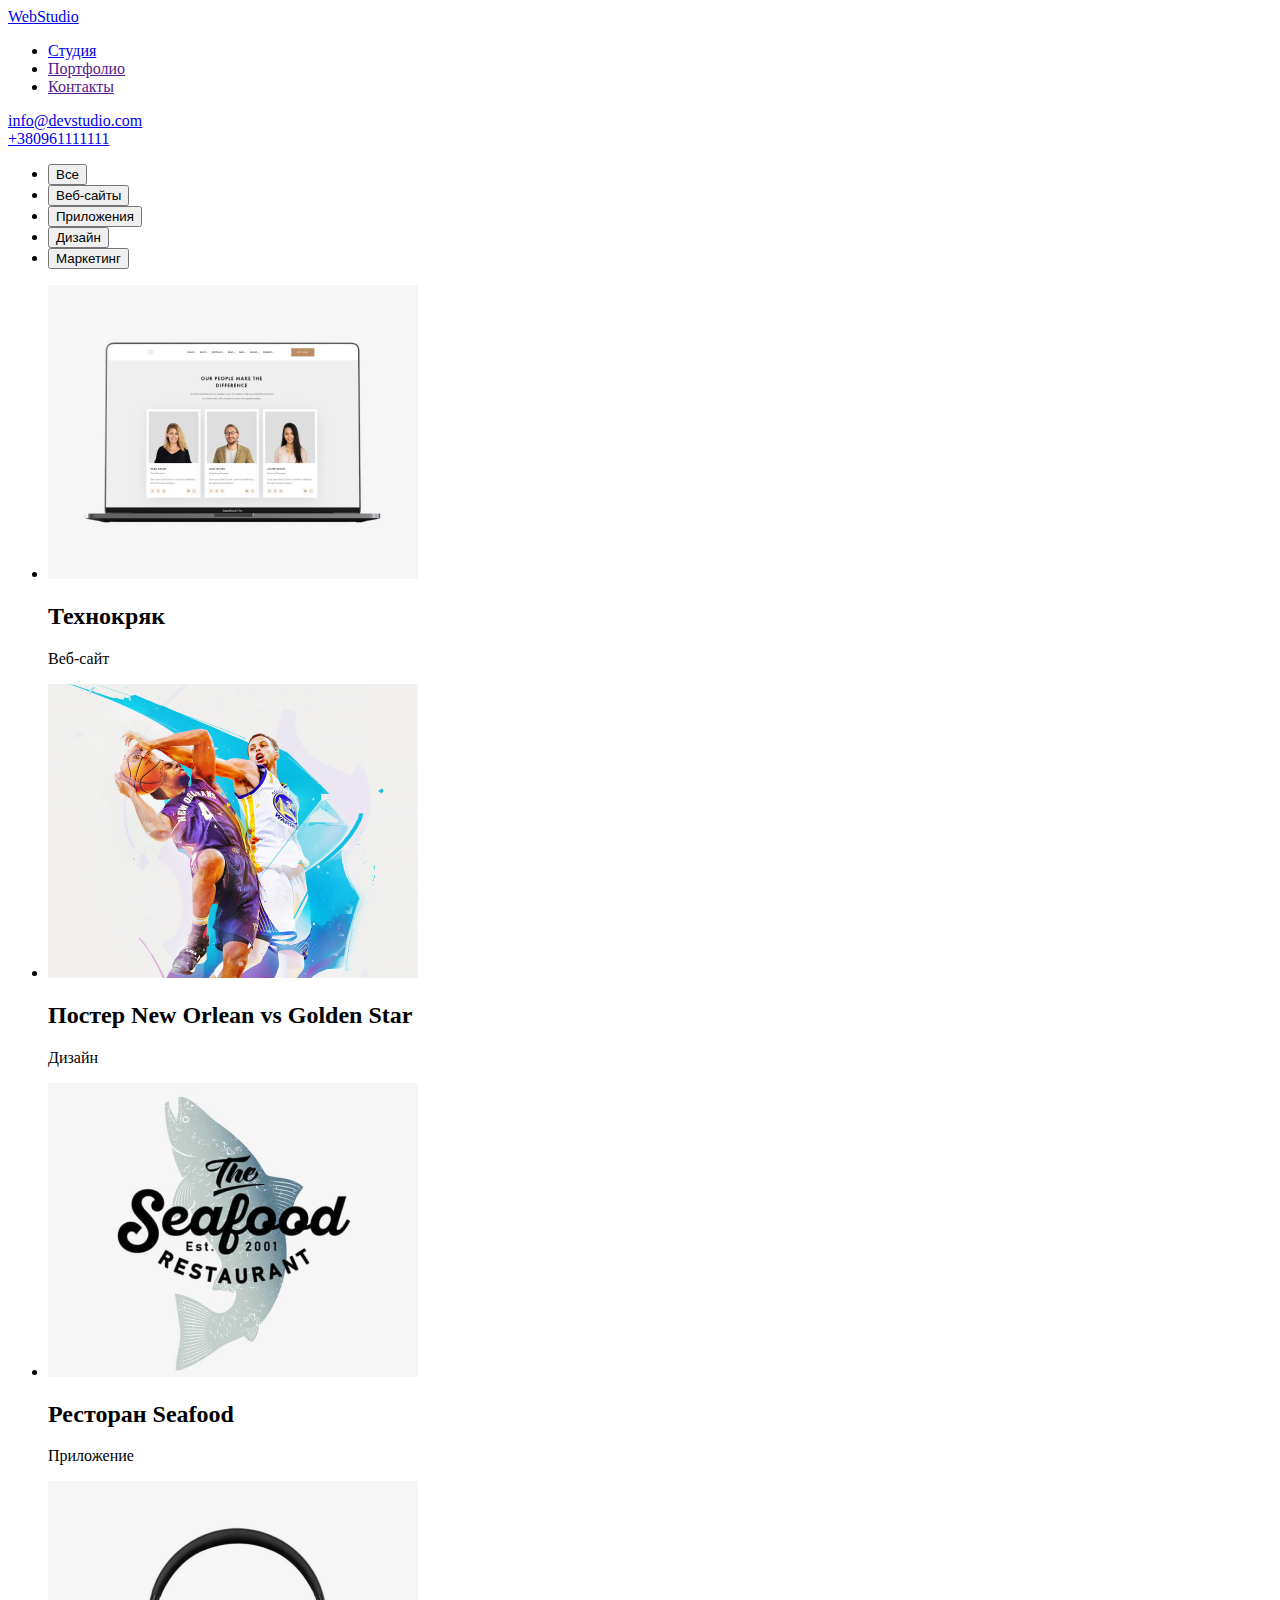
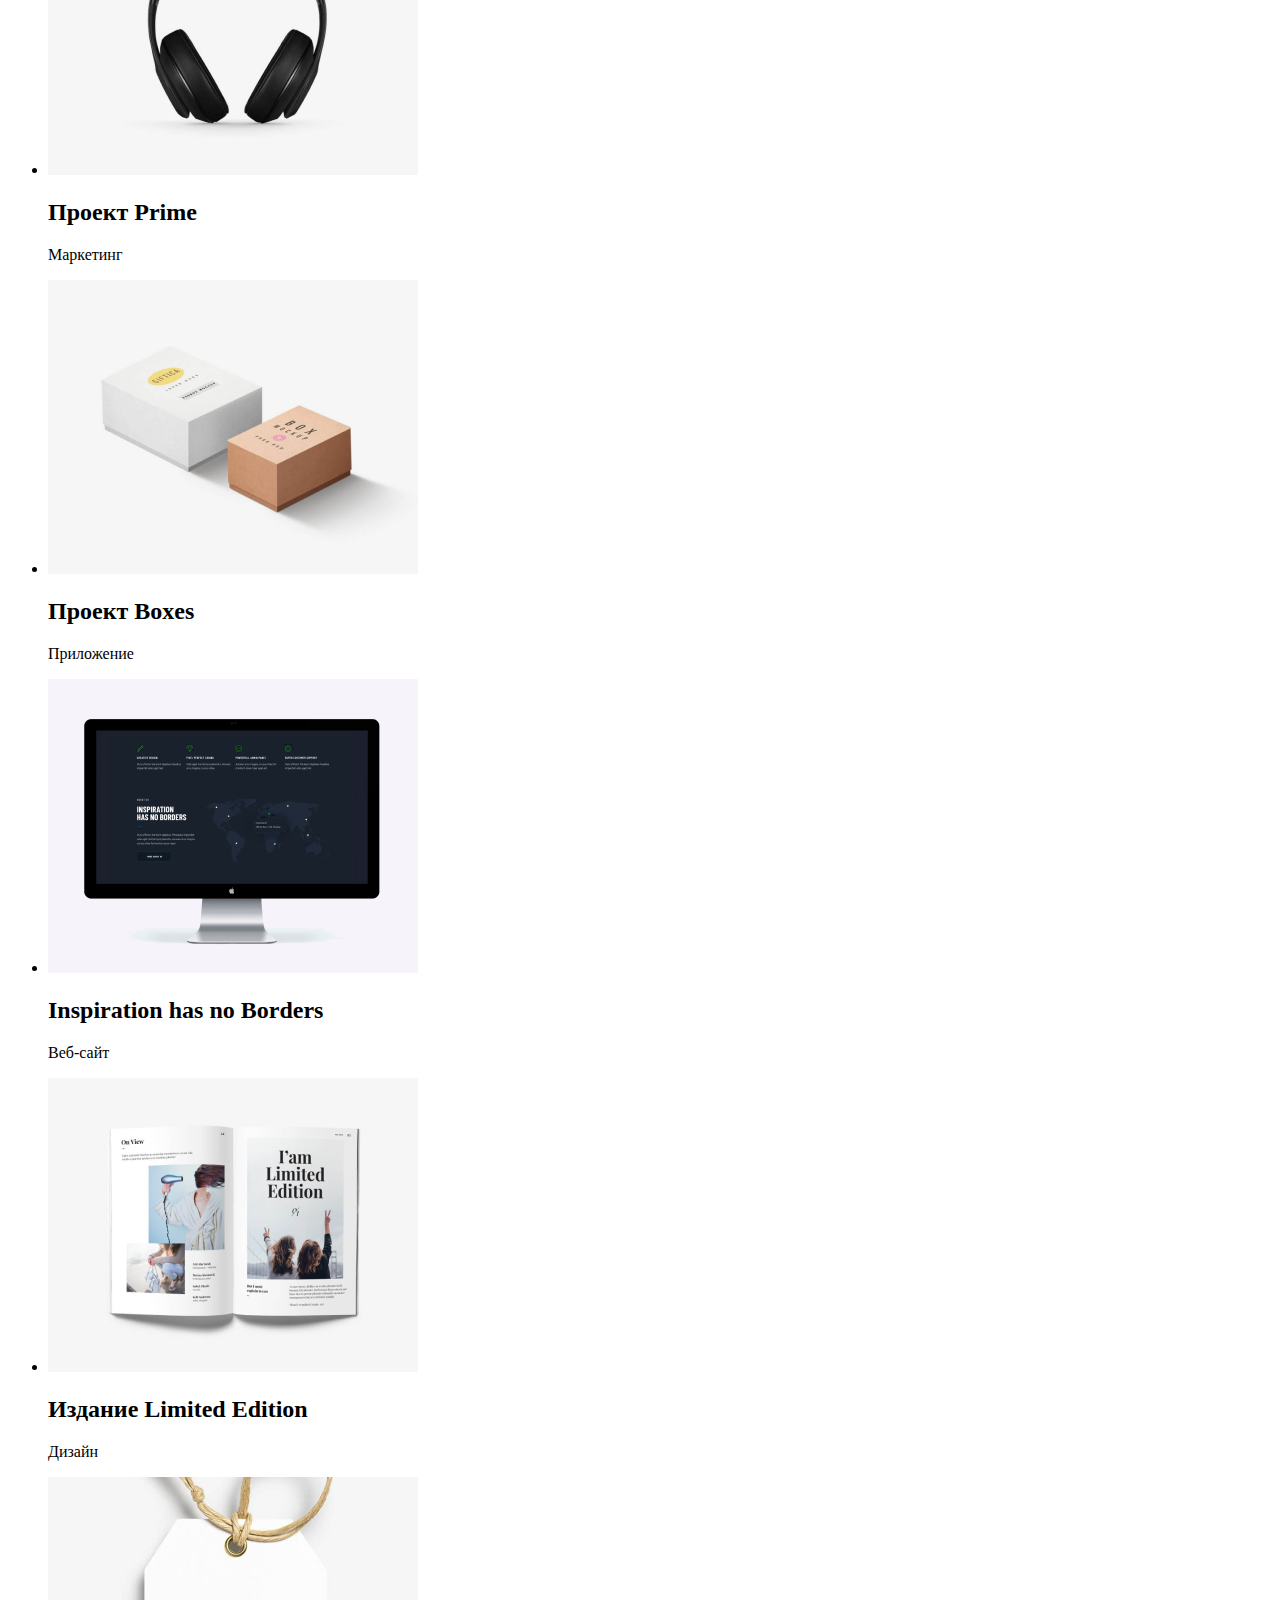
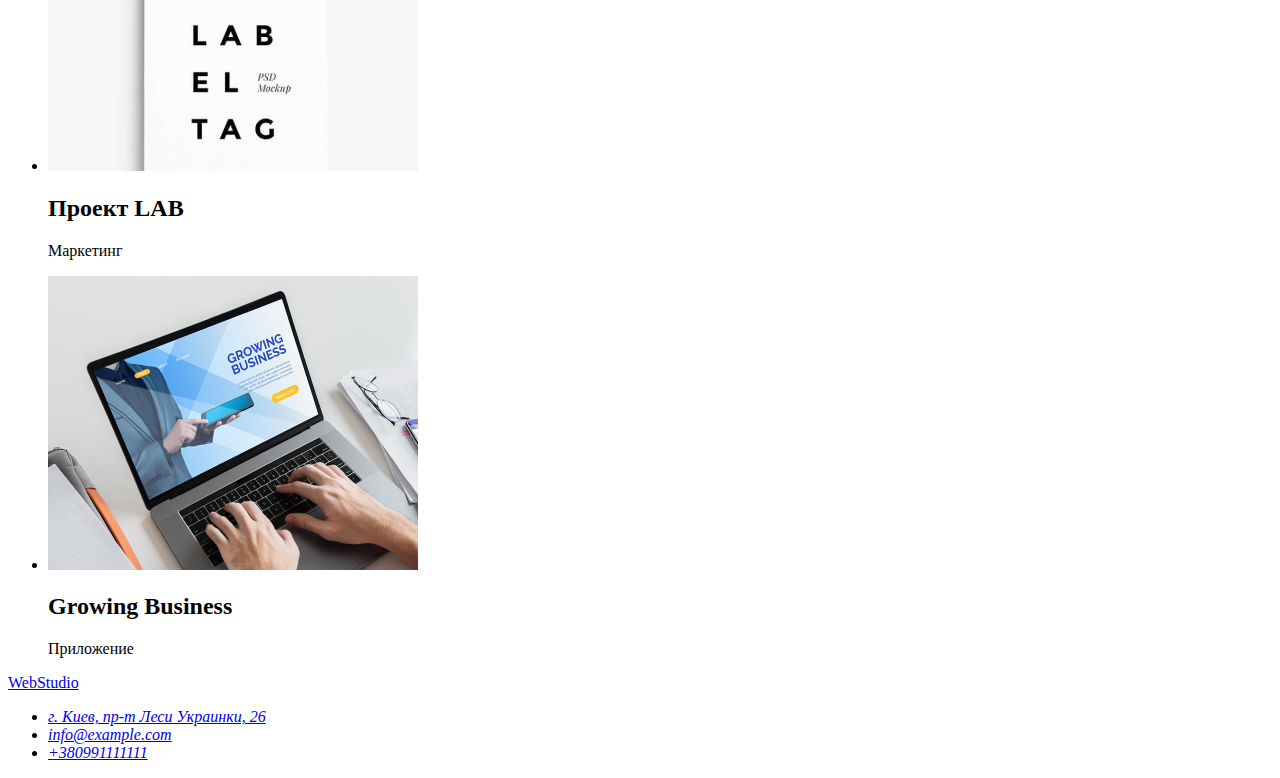
==== portfolio.html @ 7852cff9 "Закончил Portfolio" ====
<!DOCTYPE html>
<html lang="en">
  <head>
    <meta charset="UTF-8" />
    <meta http-equiv="X-UA-Compatible" content="IE=edge" />
    <meta name="viewport" content="width=device-width, initial-scale=1.0" />
    <title>Document</title>
  </head>

  <body>
    <!--Header portfolio-->
    <header>
      <nav>
        <a lang="en" href="/">WebStudio</a>
        <ul lang="ru">
          <li class="link"><a href="./index.html">Студия</a></li>
          <li><a href="">Портфолио</a></li>
          <li><a href="">Контакты</a></li>
        </ul>
      </nav>

      <!--contacts sections -->
      <div>
        <a href="mailto:info@devstudio.com">info@devstudio.com</a>
      </div>
      <div>
        <a href="tel:+380961111111">+380961111111</a>
      </div>
    </header>

    <!--sections main-->
    <main>
      <section>
        <h2 hidden>content</h2>
        <a lang="ru"></a>
        <ul class="filter-button">
          <li class="item">
            <button class="filter-button" type="button">Все</button>
          </li>
          <li class="item">
            <button class="filter-button" type="button">Веб-сайты</button>
          </li>
          <li class="item">
            <button class="filter-button" type="button">Приложения</button>
          </li>
          <li class="item">
            <button class="filter-button" type="button">Дизайн</button>
          </li>
          <li class="item">
            <button class="filter-button" type="button">Маркетинг</button>
          </li>
        </ul>
      </section>

      <!--Projectы-->
      <div>
        <section>
          <ul>
            <li class="protfolio-gallery">
              <img src="./images/portfolio/portfolio1.png" alt="" width="370" />
              <h2>Технокряк</h2>
              <p>Веб-сайт</p>
            </li>

            <li class="protfolio-gallery">
              <img src="./images/portfolio/portfolio2.png" alt="" width="370" />
              <h2>Постер New Orlean vs Golden Star</h2>
              <p>Дизайн</p>
            </li>

            <li class="protfolio-gallery">
              <img src="./images/portfolio/portfolio3.png" alt="" width="370" />
              <h2>Ресторан Seafood</h2>
              <p>Приложение</p>
            </li>

            <li class="protfolio-gallery">
              <img src="./images/portfolio/portfolio4.png" alt="" width="370" />
              <h2>Проект Prime</h2>
              <p>Маркетинг</p>
            </li>

            <li class="protfolio-gallery">
              <img src="./images/portfolio/portfolio5.png" alt="" width="370" />
              <h2>Проект Boxes</h2>
              <p>Приложение</p>
            </li>

            <li class="protfolio-gallery">
              <img src="./images/portfolio/portfolio6.png" alt="" width="370" />
              <h2>Inspiration has no Borders</h2>
              <p>Веб-сайт</p>
            </li>

            <li class="protfolio-gallery">
              <img src="./images/portfolio/portfolio7.png" alt="" width="370" />
              <h2>Издание Limited Edition</h2>
              <p>Дизайн</p>
            </li>
            <li class="protfolio-gallery">
              <img src="./images/portfolio/portfolio8.png" alt="" width="370" />
              <h2>Проект LAB</h2>
              <p>Маркетинг</p>
            </li>

            <li class="protfolio-gallery">
              <img src="./images/portfolio/portfolio9.png" alt="" width="370" />
              <h2>Growing Business</h2>
              <p>Приложение</p>
            </li>
          </ul>
        </section>
      </div>
    </main>
    <!--footer portfolio-->
    <footer>
      <a href="/index.html">WebStudio</a>
      <div>
        <address>
          <ul>
            <li>
              <a
                href="https://goo.gl/maps/Afqt2rmy2DsJCTwLA"
                target="_blank"
                rel="noopener noreferre"
                >г. Киев, пр-т Леси Украинки, 26</a
              >
            </li>
            <li>
              <a href="mailto:info@devstudio.com">info@example.com</a>
            </li>
            <li>
              <a href="tel:+380961111111">+380991111111</a>
            </li>
          </ul>
        </address>
      </div>
    </footer>
  </body>
</html>
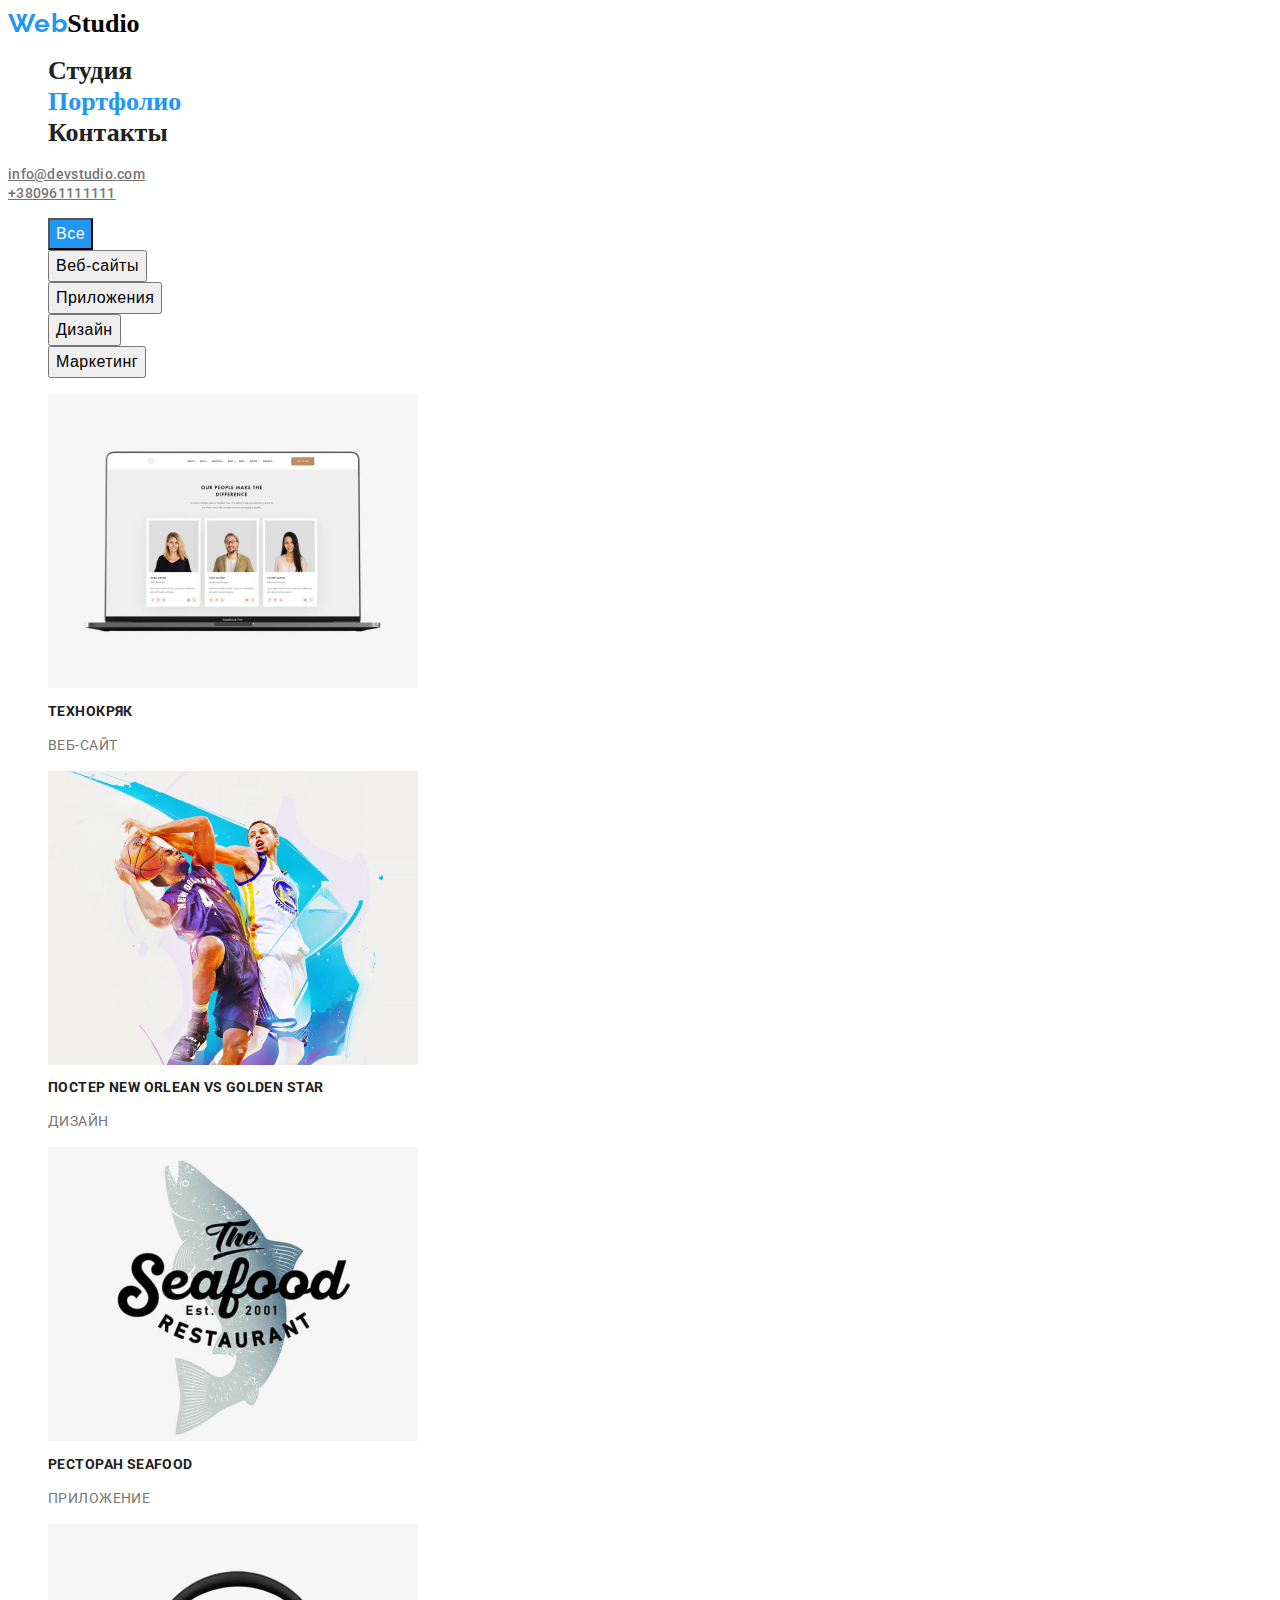
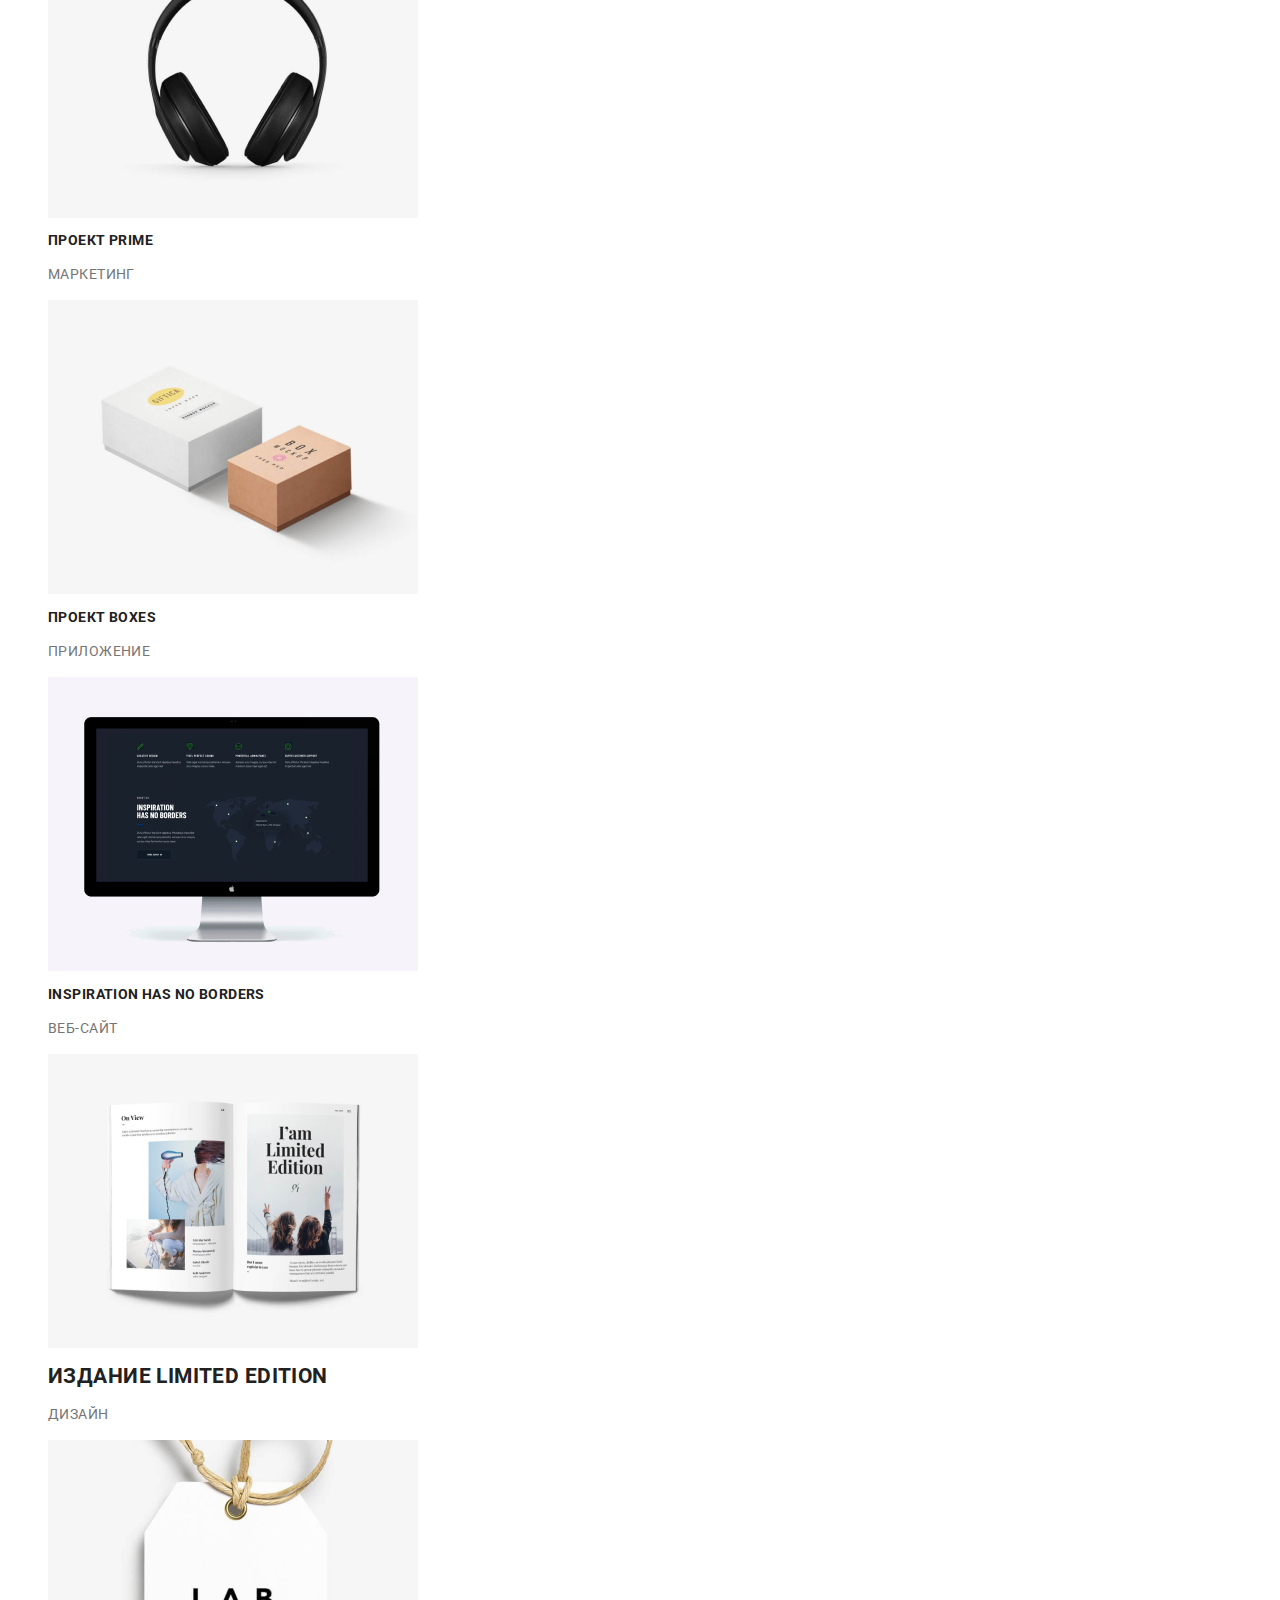
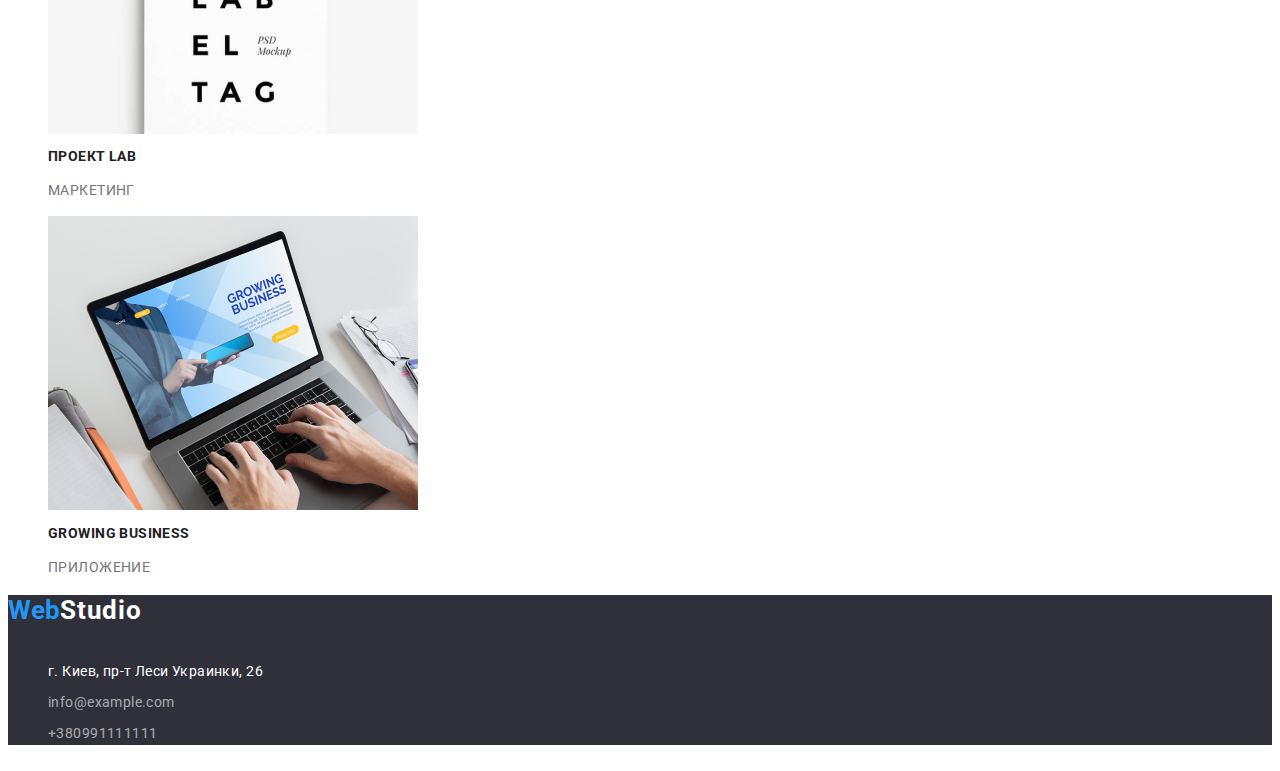
==== commit 6cf811de: "Закончил css Portfolio" ====
--- a/portfolio.html
+++ b/portfolio.html
@@ -4,27 +4,42 @@
     <meta charset="UTF-8" />
     <meta http-equiv="X-UA-Compatible" content="IE=edge" />
     <meta name="viewport" content="width=device-width, initial-scale=1.0" />
-    <title>Document</title>
+    <title>Psortfolio</title>
+    <link rel="preconnect" href="https://fonts.googleapis.com" />
+    <link rel="preconnect" href="https://fonts.gstatic.com" crossorigin />
+    <link
+      href="https://fonts.googleapis.com/css2?family=Raleway:wght@700&family=Roboto:wght@400;500;700;900&display=swap"
+      rel="stylesheet"
+    />
+    <link rel="stylesheet" href="./css/styles.css" />
   </head>
 
   <body>
     <!--Header portfolio-->
-    <header>
-      <nav>
-        <a lang="en" href="/">WebStudio</a>
-        <ul lang="ru">
-          <li class="link"><a href="./index.html">Студия</a></li>
-          <li><a href="">Портфолио</a></li>
-          <li><a href="">Контакты</a></li>
+    <header class="header-portfolio">
+      <nav class="header-nav">
+        <a class="header-logo link" lang="en" href="./index.html">
+          <span class="color-log">Web</span>Studio</a
+        >
+        <ul class="list header-list" lang="ru">
+          <li class="header-item link">
+            <a class="link header-link" href="./index.html">Студия</a>
+          </li>
+          <li class="header-item">
+            <a class="link header-link active-page" href="">Портфолио</a>
+          </li>
+          <li class="header-item">
+            <a class="link header-link" href="">Контакты</a>
+          </li>
         </ul>
       </nav>
 
       <!--contacts sections -->
       <div>
-        <a href="mailto:info@devstudio.com">info@devstudio.com</a>
+        <a class="header-mail" href="mailto:info@devstudio.com">info@devstudio.com</a>
       </div>
       <div>
-        <a href="tel:+380961111111">+380961111111</a>
+        <a class="header-tel" href="tel:+380961111111">+380961111111</a>
       </div>
     </header>
 
@@ -33,9 +48,9 @@
       <section>
         <h2 hidden>content</h2>
         <a lang="ru"></a>
-        <ul class="filter-button">
+        <ul class="list">
           <li class="item">
-            <button class="filter-button" type="button">Все</button>
+            <button class="filter-button btn-blu" type="button">Все</button>
           </li>
           <li class="item">
             <button class="filter-button" type="button">Веб-сайты</button>
@@ -54,72 +69,73 @@
 
       <!--Projectы-->
       <div>
-        <section>
-          <ul>
-            <li class="protfolio-gallery">
+        <section class="hero">
+          <ul class="list hero-list">
+            <li class="hero-item">
               <img src="./images/portfolio/portfolio1.png" alt="" width="370" />
-              <h2>Технокряк</h2>
-              <p>Веб-сайт</p>
+              <h2 class="hero-title">Технокряк</h2>
+              <p class="hero-after-title">Веб-сайт</p>
             </li>
 
-            <li class="protfolio-gallery">
+            <li class="hero-item">
               <img src="./images/portfolio/portfolio2.png" alt="" width="370" />
-              <h2>Постер New Orlean vs Golden Star</h2>
-              <p>Дизайн</p>
+              <h2 class="hero-title">Постер New Orlean vs Golden Star</h2>
+              <p class="hero-after-title">Дизайн</p>
             </li>
 
-            <li class="protfolio-gallery">
+            <li class="hero-item">
               <img src="./images/portfolio/portfolio3.png" alt="" width="370" />
-              <h2>Ресторан Seafood</h2>
-              <p>Приложение</p>
+              <h2 class="hero-title">Ресторан Seafood</h2>
+              <p class="hero-after-title">Приложение</p>
             </li>
 
-            <li class="protfolio-gallery">
+            <li class="hero-item">
               <img src="./images/portfolio/portfolio4.png" alt="" width="370" />
-              <h2>Проект Prime</h2>
-              <p>Маркетинг</p>
+              <h2 class="hero-title">Проект Prime</h2>
+              <p class="hero-after-title">Маркетинг</p>
             </li>
 
-            <li class="protfolio-gallery">
+            <li class="hero-item">
               <img src="./images/portfolio/portfolio5.png" alt="" width="370" />
-              <h2>Проект Boxes</h2>
-              <p>Приложение</p>
+              <h2 class="hero-title">Проект Boxes</h2>
+              <p class="hero-after-title">Приложение</p>
             </li>
 
-            <li class="protfolio-gallery">
+            <li class="hero-item">
               <img src="./images/portfolio/portfolio6.png" alt="" width="370" />
-              <h2>Inspiration has no Borders</h2>
-              <p>Веб-сайт</p>
+              <h2 class="hero-title">Inspiration has no Borders</h2>
+              <p class="hero-after-title">Веб-сайт</p>
             </li>
 
-            <li class="protfolio-gallery">
+            <li class="hero-item">
               <img src="./images/portfolio/portfolio7.png" alt="" width="370" />
               <h2>Издание Limited Edition</h2>
-              <p>Дизайн</p>
+              <p class="hero-after-title">Дизайн</p>
             </li>
-            <li class="protfolio-gallery">
+            <li class="hero-item">
               <img src="./images/portfolio/portfolio8.png" alt="" width="370" />
-              <h2>Проект LAB</h2>
-              <p>Маркетинг</p>
+              <h2 class="hero-title">Проект LAB</h2>
+              <p class="hero-after-title">Маркетинг</p>
             </li>
 
-            <li class="protfolio-gallery">
+            <li class="hero-item">
               <img src="./images/portfolio/portfolio9.png" alt="" width="370" />
-              <h2>Growing Business</h2>
-              <p>Приложение</p>
+              <h2 class="hero-title">Growing Business</h2>
+              <p class="hero-after-title">Приложение</p>
             </li>
           </ul>
         </section>
       </div>
     </main>
-    <!--footer portfolio-->
-    <footer>
-      <a href="/index.html">WebStudio</a>
+    <!--footer section-->
+    <footer class="section-footer">
+      <a class="link-footer" href="/index.html">Web<span class="color-footer">Studio</span></a>
       <div>
         <address>
-          <ul>
+          <ul class="list">
             <li>
               <a
+                class="address"
                 href="https://goo.gl/maps/Afqt2rmy2DsJCTwLA"
                 target="_blank"
                 rel="noopener noreferre"
@@ -127,10 +143,10 @@
               >
             </li>
             <li>
-              <a href="mailto:info@devstudio.com">info@example.com</a>
+              <a class="contact-mail" href="mailto:info@devstudio.com">info@example.com</a>
             </li>
             <li>
-              <a href="tel:+380961111111">+380991111111</a>
+              <a class="contact-tel" href="tel:+380961111111">+380991111111</a>
             </li>
           </ul>
         </address>
--- a/css/styles.css
+++ b/css/styles.css
@@ -0,0 +1,254 @@
+body {
+  background: #ffffff;
+  color: #212121;
+  font-family: Roboto, sans-serif;
+  font-size: normal;
+}
+
+/* <!--Header--> */
+.link {
+  font-family: Ralewayo;
+  font-style: normal;
+  font-weight: bold;
+  font-size: 26px;
+  line-height: 31px;
+  color: #000000;
+  text-decoration: none;
+}
+.color-log {
+  font-family: Raleway;
+  font-style: normal;
+  font-weight: bold;
+  font-size: 26px;
+  line-height: 31px;
+  letter-spacing: 0.03em;
+
+  color: #2196f3;
+}
+
+/* Весь тег Ul без точек */
+.list {
+  list-style: none;
+}
+
+/* header-link */
+.header-link {
+  color: #212121;
+}
+/* ховер для ссылок */
+.header-link:hover,
+.header-link:focus {
+  color: #2196f3;
+}
+
+/* <!--contacts sections --> */
+.header-mail {
+  font-family: Roboto;
+  font-style: normal;
+  font-weight: 500;
+  font-size: 14px;
+  line-height: 16px;
+  letter-spacing: 0.02em;
+  color: #757575;
+}
+.header-tel {
+  font-family: Roboto;
+  font-style: normal;
+  font-weight: 500;
+  font-size: 14px;
+  line-height: 16px;
+  letter-spacing: 0.02em;
+  color: #757575;
+}
+
+/* ховер и фокус для сектора контакты */
+.header-mail:hover,
+.header-mail:focus {
+  color: #2196f3;
+}
+.header-tel:hover,
+.header-tel:focus {
+  color: #2196f3;
+}
+
+/* <!--section button--> */
+.section-banner {
+  background: #2f303a;
+}
+
+.section-title {
+  font-style: normal;
+  font-weight: 900;
+  font-size: 44px;
+  line-height: 60px;
+  /* or 136% */
+  text-align: center;
+  letter-spacing: 0.06em;
+  text-transform: uppercase;
+  color: #ffffff;
+}
+.button {
+  font-family: Roboto;
+  font-style: normal;
+  font-weight: bold;
+  font-size: 16px;
+  line-height: 30px;
+
+  /* identical to box height, or 187% */
+  display: flex;
+  align-items: center;
+  text-align: center;
+  letter-spacing: 0.06em;
+  color: #ffffff;
+  background: #2196f3;
+
+  box-shadow: 0px 4px 4px rgba(0, 0, 0, 0.15);
+  border-radius: 4px;
+}
+/* <!--section list--> */
+.hero-title {
+  font-style: normal;
+  font-weight: bold;
+  font-size: 14px;
+  line-height: 16px;
+
+  letter-spacing: 0.03em;
+  text-transform: uppercase;
+
+  color: #212121;
+}
+.hero-item {
+  font-style: normal;
+  font-weight: bold;
+  font-size: 14px;
+  line-height: 16px;
+  /* identical to box height */
+  letter-spacing: 0.03em;
+  text-transform: uppercase;
+  color: #212121;
+}
+.hero-after-title {
+  font-style: normal;
+  font-weight: normal;
+  font-size: 14px;
+  line-height: 24px;
+
+  /* or 171% */
+  letter-spacing: 0.03em;
+
+  color: #757575;
+}
+/* <!--Our work section--> */
+.section-work {
+  font-style: normal;
+  font-weight: bold;
+  font-size: 36px;
+  line-height: 42px;
+
+  letter-spacing: 0.03em;
+
+  color: #212121;
+}
+/* <!--section team--> */
+.team-title {
+  font-style: normal;
+  font-weight: bold;
+  font-size: 36px;
+  line-height: 42px;
+  text-align: center;
+  letter-spacing: 0.03em;
+
+  color: #212121;
+}
+.team-name-title {
+  font-style: normal;
+  font-weight: 500;
+  font-size: 16px;
+  line-height: 19px;
+  text-align: center;
+  color: #212121;
+}
+.team-description {
+  font-style: normal;
+  font-weight: normal;
+  font-size: 16px;
+  line-height: 19px;
+  text-align: center;
+  color: #757575;
+}
+/* <!--footer section--> */
+.section-footer {
+  font-style: normal;
+  font-weight: bold;
+  font-size: 26px;
+  line-height: 31px;
+  background: #2f303a;
+}
+.color-footer {
+  font-style: normal;
+  font-weight: bold;
+  font-size: 26px;
+  line-height: 31px;
+
+  /* identical to box height */
+  letter-spacing: 0.03em;
+  color: #ffffff;
+}
+.link-footer {
+  color: #2196f3;
+  text-decoration: none;
+}
+/* address */
+.address {
+  font-style: normal;
+  font-weight: normal;
+  font-size: 14px;
+  line-height: 24px;
+  letter-spacing: 0.03em;
+  color: #ffffff;
+  text-decoration: none;
+}
+.address:hover,
+.address:focus {
+  color: #2196f3;
+}
+.contact-tel,
+.contact-mail {
+  font-style: normal;
+  font-weight: normal;
+  font-size: 14px;
+  line-height: 24px;
+  /* or 171% */
+  letter-spacing: 0.03em;
+  color: rgba(255, 255, 255, 0.6);
+  text-decoration: none;
+}
+.contact-tel:hover,
+.contact-tel:focus,
+.contact-mail:hover,
+.contact-mail:focus {
+  color: #2196f3;
+}
+.btn-blu {
+  background: #2196f3;
+  color: #ffffff;
+}
+.filter-button {
+  font-style: normal;
+  font-weight: 500;
+  font-size: 16px;
+  line-height: 26px;
+  /* identical to box height, or 162% */
+  text-align: center;
+  letter-spacing: 0.03em;
+  color: color: #FFFFFF;
+  
+}
+.filter-button:hover,
+.filter-button:focus {
+  background: #2196f3;
+  color: #ffffff;
+}
+.active-page {
+  color: #2196f3;
+}
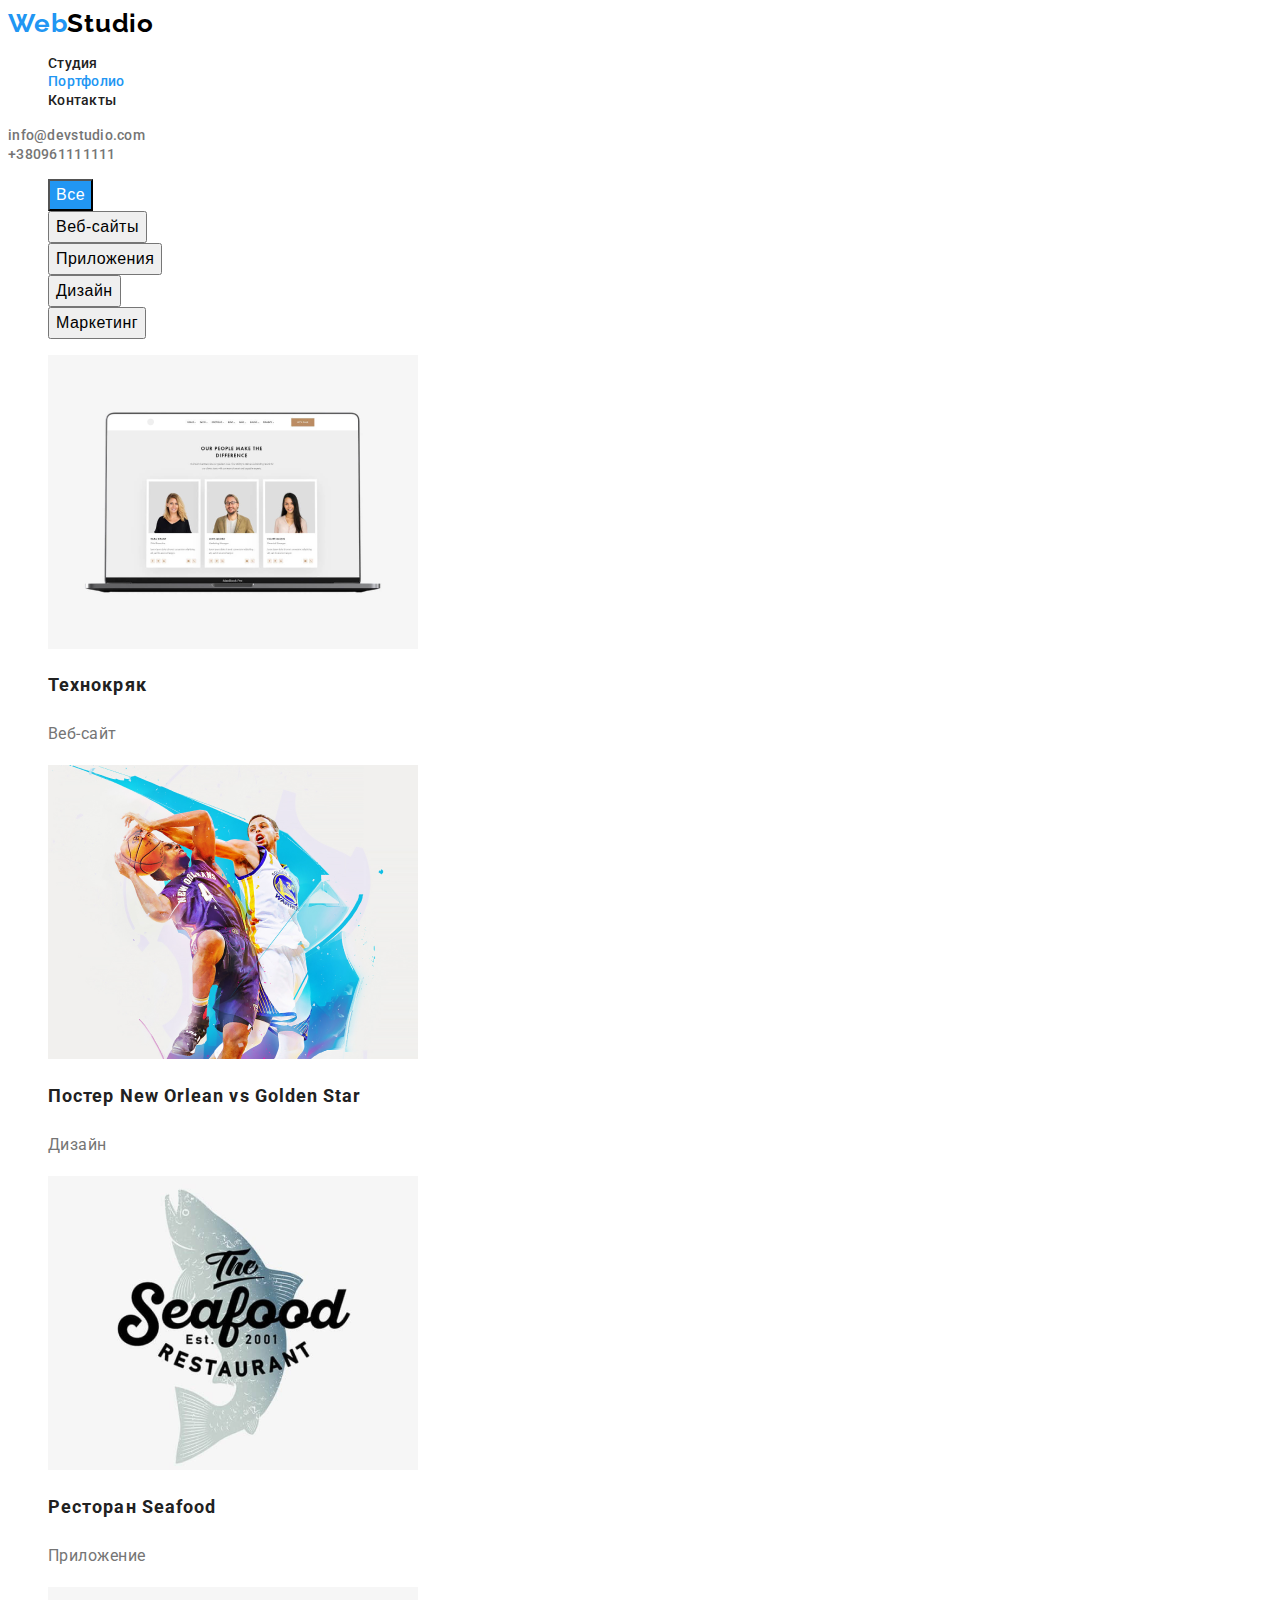
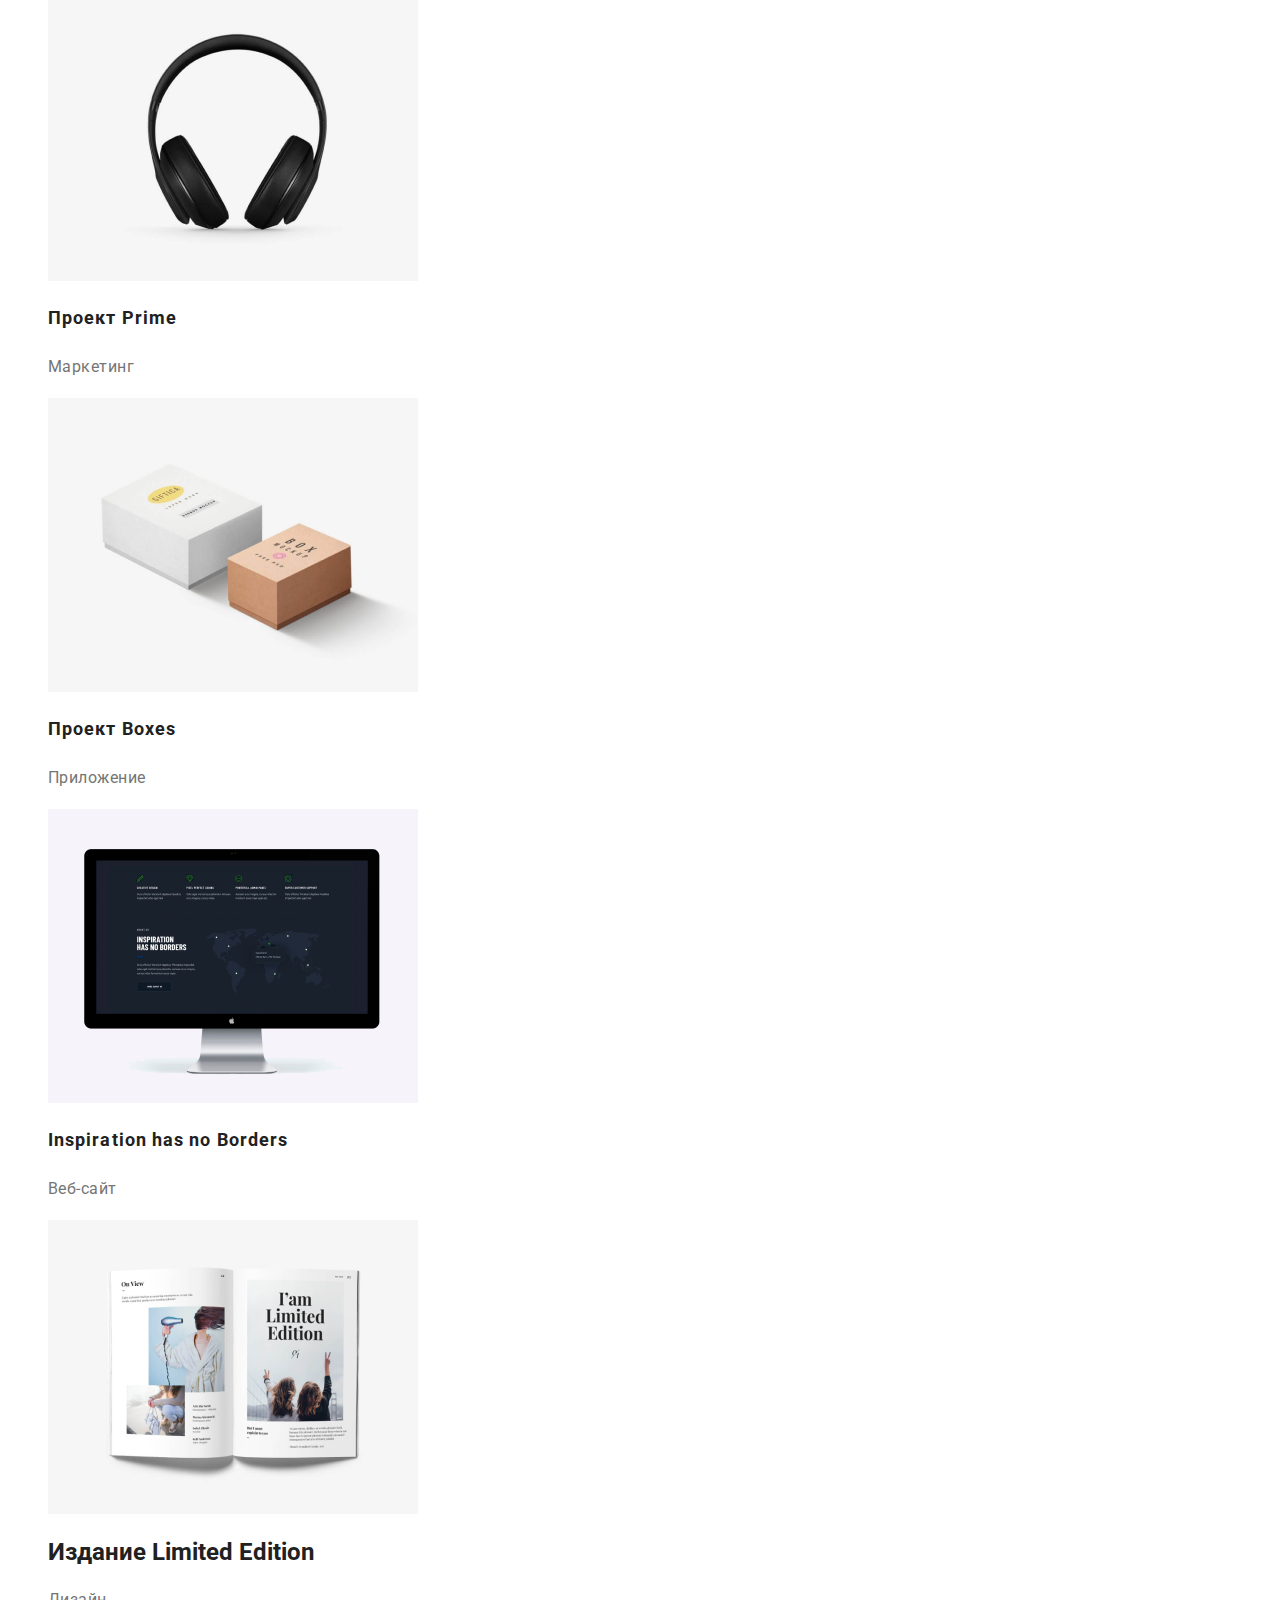
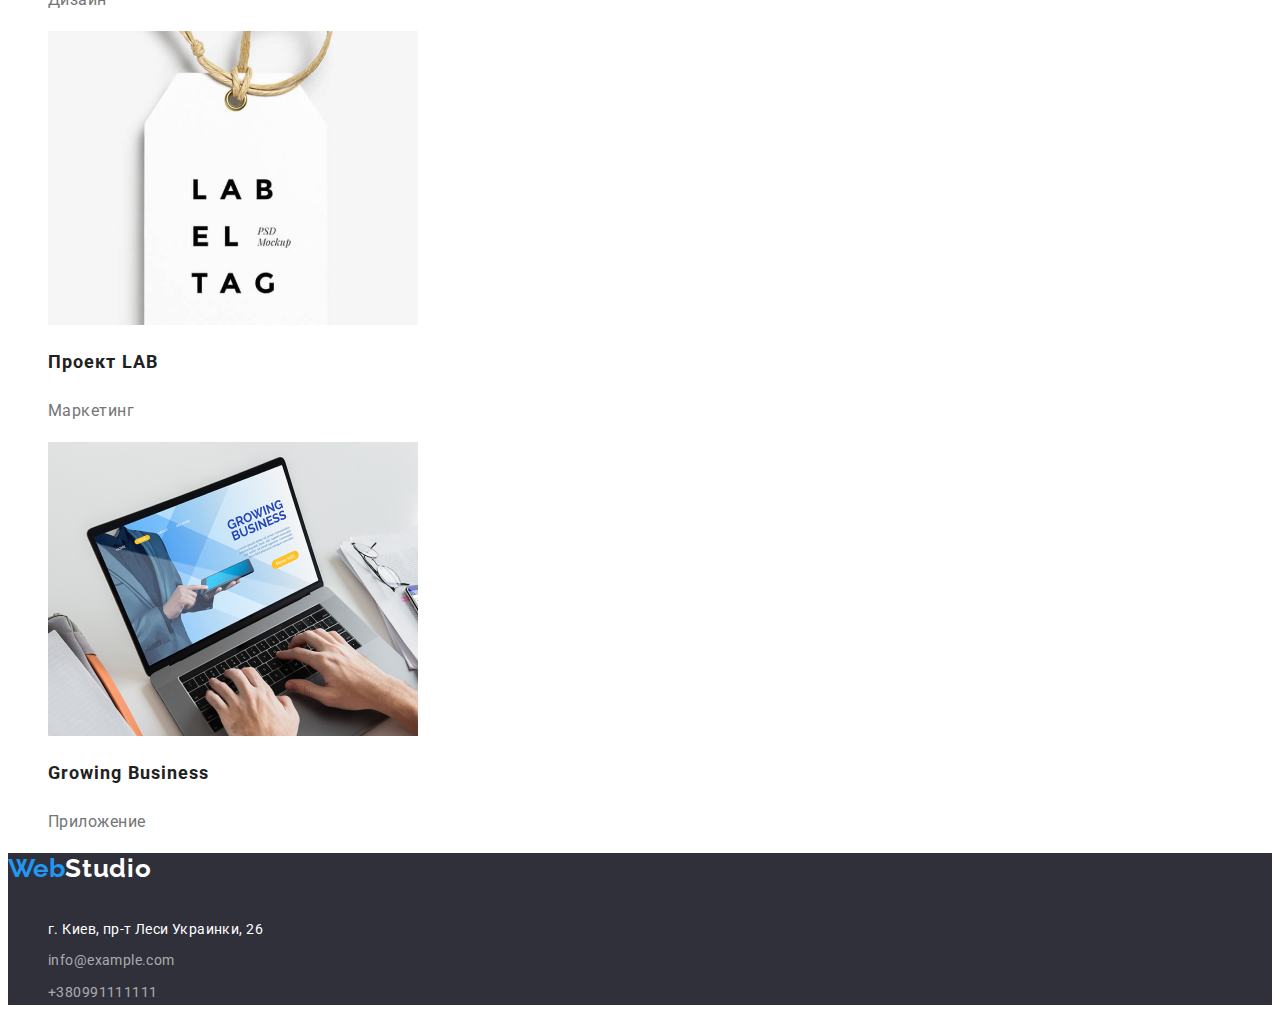
==== commit 8e939e19: "Оновленое ДЗ" ====
--- a/portfolio.html
+++ b/portfolio.html
@@ -18,7 +18,7 @@
     <!--Header portfolio-->
     <header class="header-portfolio">
       <nav class="header-nav">
-        <a class="header-logo link" lang="en" href="./index.html">
+        <a class="header-logo link link-studio" lang="en" href="./index.html">
           <span class="color-log">Web</span>Studio</a
         >
         <ul class="list header-list" lang="ru">
@@ -36,10 +36,10 @@
 
       <!--contacts sections -->
       <div>
-        <a class="header-mail" href="mailto:info@devstudio.com">info@devstudio.com</a>
+        <a class="header-contact" href="mailto:info@devstudio.com">info@devstudio.com</a>
       </div>
       <div>
-        <a class="header-tel" href="tel:+380961111111">+380961111111</a>
+        <a class="header-contact" href="tel:+380961111111">+380961111111</a>
       </div>
     </header>
 
@@ -67,61 +67,73 @@
         </ul>
       </section>
 
-      <!--Projectы-->
+      <!--Projects-->
       <div>
-        <section class="hero">
-          <ul class="list hero-list">
-            <li class="hero-item">
-              <img src="./images/portfolio/portfolio1.png" alt="" width="370" />
-              <h2 class="hero-title">Технокряк</h2>
-              <p class="hero-after-title">Веб-сайт</p>
+        <section class="section-cardset">
+          <ul class="list cardset-list">
+            <li class="cardset-item-portfolio">
+              <img src="./images/portfolio/portfolio1.png" alt="Технокряк" width="370" />
+              <h2 class="cardset-title">Технокряк</h2>
+              <p class="cardset-after-title">Веб-сайт</p>
             </li>
 
-            <li class="hero-item">
-              <img src="./images/portfolio/portfolio2.png" alt="" width="370" />
-              <h2 class="hero-title">Постер New Orlean vs Golden Star</h2>
-              <p class="hero-after-title">Дизайн</p>
+            <li class="cardset-item-portfolio">
+              <img
+                src="./images/portfolio/portfolio2.png"
+                alt="Постер New Orlean vs Golden Star"
+                width="370"
+              />
+              <h2 class="cardset-title">Постер New Orlean vs Golden Star</h2>
+              <p class="cardset-after-title">Дизайн</p>
             </li>
 
-            <li class="hero-item">
-              <img src="./images/portfolio/portfolio3.png" alt="" width="370" />
-              <h2 class="hero-title">Ресторан Seafood</h2>
-              <p class="hero-after-title">Приложение</p>
+            <li class="cardset-item-portfolio">
+              <img src="./images/portfolio/portfolio3.png" alt="Ресторан Seafood" width="370" />
+              <h2 class="cardset-title">Ресторан Seafood</h2>
+              <p class="cardset-after-title">Приложение</p>
             </li>
 
-            <li class="hero-item">
-              <img src="./images/portfolio/portfolio4.png" alt="" width="370" />
-              <h2 class="hero-title">Проект Prime</h2>
-              <p class="hero-after-title">Маркетинг</p>
+            <li class="cardset-item-portfolio">
+              <img src="./images/portfolio/portfolio4.png" alt="Проект Prime" width="370" />
+              <h2 class="cardset-title">Проект Prime</h2>
+              <p class="cardset-after-title">Маркетинг</p>
             </li>
 
-            <li class="hero-item">
-              <img src="./images/portfolio/portfolio5.png" alt="" width="370" />
-              <h2 class="hero-title">Проект Boxes</h2>
-              <p class="hero-after-title">Приложение</p>
+            <li class="cardset-item-portfolio">
+              <img src="./images/portfolio/portfolio5.png" alt="Проект Boxes" width="370" />
+              <h2 class="cardset-title">Проект Boxes</h2>
+              <p class="cardset-after-title">Приложение</p>
             </li>
 
-            <li class="hero-item">
-              <img src="./images/portfolio/portfolio6.png" alt="" width="370" />
-              <h2 class="hero-title">Inspiration has no Borders</h2>
-              <p class="hero-after-title">Веб-сайт</p>
+            <li class="cardset-item-portfolio">
+              <img
+                src="./images/portfolio/portfolio6.png"
+                alt="Inspiration has no Borders"
+                width="370"
+              />
+              <h2 class="cardset-title">Inspiration has no Borders</h2>
+              <p class="cardset-after-title">Веб-сайт</p>
             </li>
 
-            <li class="hero-item">
-              <img src="./images/portfolio/portfolio7.png" alt="" width="370" />
+            <li class="cardset-item-portfolio">
+              <img
+                src="./images/portfolio/portfolio7.png"
+                alt="Издание Limited Edition"
+                width="370"
+              />
               <h2>Издание Limited Edition</h2>
-              <p class="hero-after-title">Дизайн</p>
+              <p class="cardset-after-title">Дизайн</p>
             </li>
-            <li class="hero-item">
-              <img src="./images/portfolio/portfolio8.png" alt="" width="370" />
-              <h2 class="hero-title">Проект LAB</h2>
-              <p class="hero-after-title">Маркетинг</p>
+            <li class="cardset-item-portfolio">
+              <img src="./images/portfolio/portfolio8.png" alt="Проект LAB" width="370" />
+              <h2 class="cardset-title">Проект LAB</h2>
+              <p class="cardset-after-title">Маркетинг</p>
             </li>
 
-            <li class="hero-item">
-              <img src="./images/portfolio/portfolio9.png" alt="" width="370" />
-              <h2 class="hero-title">Growing Business</h2>
-              <p class="hero-after-title">Приложение</p>
+            <li class="cardset-item-portfolio">
+              <img src="./images/portfolio/portfolio9.png" alt="Growing Business" width="370" />
+              <h2 class="cardset-title">Growing Business</h2>
+              <p class="cardset-after-title">Приложение</p>
             </li>
           </ul>
         </section>
@@ -143,10 +155,10 @@
               >
             </li>
             <li>
-              <a class="contact-mail" href="mailto:info@devstudio.com">info@example.com</a>
+              <a class="contact-list" href="mailto:info@devstudio.com">info@example.com</a>
             </li>
             <li>
-              <a class="contact-tel" href="tel:+380961111111">+380991111111</a>
+              <a class="contact-list" href="tel:+380961111111">+380991111111</a>
             </li>
           </ul>
         </address>
--- a/css/styles.css
+++ b/css/styles.css
@@ -1,22 +1,35 @@
+:root {
+  --hover-color: #2196f3;
+  --text-color: #ffffff;
+  --hero-text-color: #212121;
+}
+
 body {
   background: #ffffff;
   color: #212121;
   font-family: Roboto, sans-serif;
-  font-size: normal;
 }
 
 /* <!--Header--> */
 .link {
-  font-family: Ralewayo;
-  font-style: normal;
-  font-weight: bold;
-  font-size: 26px;
-  line-height: 31px;
+  font-weight: 500;
+  font-size: 14px;
+  line-height: 16px;
+  letter-spacing: 0.02em;
   color: #000000;
   text-decoration: none;
 }
+.link-studio {
+  font-family: Raleway;
+  font-style: normal;
+  font-weight: bold;
+  font-size: 26px;
+  line-height: 31px;
+  letter-spacing: 0.03em;
+
+  color: #000000;
+}
 .color-log {
-  font-family: Raleway;
   font-style: normal;
   font-weight: bold;
   font-size: 26px;
@@ -33,42 +46,29 @@
 
 /* header-link */
 .header-link {
-  color: #212121;
+  color: var(--hero-text-color);
 }
 /* ховер для ссылок */
 .header-link:hover,
 .header-link:focus {
-  color: #2196f3;
+  color: var(--hover-color);
 }
 
 /* <!--contacts sections --> */
-.header-mail {
-  font-family: Roboto;
+.header-contact {
   font-style: normal;
   font-weight: 500;
   font-size: 14px;
   line-height: 16px;
   letter-spacing: 0.02em;
   color: #757575;
-}
-.header-tel {
-  font-family: Roboto;
-  font-style: normal;
-  font-weight: 500;
-  font-size: 14px;
-  line-height: 16px;
-  letter-spacing: 0.02em;
-  color: #757575;
+  text-decoration: none;
 }
 
 /* ховер и фокус для сектора контакты */
-.header-mail:hover,
-.header-mail:focus {
-  color: #2196f3;
-}
-.header-tel:hover,
-.header-tel:focus {
-  color: #2196f3;
+.header-contact:hover,
+.header-contact:focus {
+  color: var(--hover-color);
 }
 
 /* <!--section button--> */
@@ -80,30 +80,29 @@
   font-style: normal;
   font-weight: 900;
   font-size: 44px;
-  line-height: 60px;
-  /* or 136% */
+  line-height: 1.36;
+
   text-align: center;
   letter-spacing: 0.06em;
   text-transform: uppercase;
-  color: #ffffff;
+
+  color: var(--text-color);
 }
 .button {
-  font-family: Roboto;
-  font-style: normal;
-  font-weight: bold;
-  font-size: 16px;
-  line-height: 30px;
-
-  /* identical to box height, or 187% */
-  display: flex;
-  align-items: center;
-  text-align: center;
-  letter-spacing: 0.06em;
-  color: #ffffff;
-  background: #2196f3;
-
-  box-shadow: 0px 4px 4px rgba(0, 0, 0, 0.15);
-  border-radius: 4px;
+  font-style: normal;
+  font-weight: bold;
+  font-size: 16px;
+  line-height: 1.87;
+
+  border: none;
+
+  color: var(--text-color);
+  background-color: #2196f3;
+  cursor: pointer;
+}
+.button :hover,
+.button :focus {
+  color: #188ce8;
 }
 /* <!--section list--> */
 .hero-title {
@@ -125,33 +124,30 @@
   /* identical to box height */
   letter-spacing: 0.03em;
   text-transform: uppercase;
-  color: #212121;
+  color: var(--hero-text-color);
 }
 .hero-after-title {
   font-style: normal;
   font-weight: normal;
   font-size: 14px;
-  line-height: 24px;
-
-  /* or 171% */
+  line-height: 1.71;
+
   letter-spacing: 0.03em;
 
   color: #757575;
 }
 /* <!--Our work section--> */
-.section-work {
-  font-style: normal;
+.work-title {
   font-weight: bold;
   font-size: 36px;
   line-height: 42px;
-
+  text-align: center;
   letter-spacing: 0.03em;
 
   color: #212121;
 }
 /* <!--section team--> */
 .team-title {
-  font-style: normal;
   font-weight: bold;
   font-size: 36px;
   line-height: 42px;
@@ -161,7 +157,6 @@
   color: #212121;
 }
 .team-name-title {
-  font-style: normal;
   font-weight: 500;
   font-size: 16px;
   line-height: 19px;
@@ -169,39 +164,39 @@
   color: #212121;
 }
 .team-description {
-  font-style: normal;
   font-weight: normal;
   font-size: 16px;
   line-height: 19px;
   text-align: center;
   color: #757575;
 }
+
 /* <!--footer section--> */
 .section-footer {
-  font-style: normal;
   font-weight: bold;
   font-size: 26px;
   line-height: 31px;
   background: #2f303a;
 }
 .color-footer {
-  font-style: normal;
   font-weight: bold;
   font-size: 26px;
   line-height: 31px;
 
   /* identical to box height */
   letter-spacing: 0.03em;
-  color: #ffffff;
+  color: var(--text-color);
 }
 .link-footer {
+  font-family: Raleway;
   color: #2196f3;
   text-decoration: none;
 }
 /* address */
 .address {
-  font-style: normal;
-  font-weight: normal;
+  font-family: Roboto;
+  font-weight: normal;
+  font-style: normal;
   font-size: 14px;
   line-height: 24px;
   letter-spacing: 0.03em;
@@ -212,21 +207,19 @@
 .address:focus {
   color: #2196f3;
 }
-.contact-tel,
-.contact-mail {
-  font-style: normal;
-  font-weight: normal;
-  font-size: 14px;
-  line-height: 24px;
-  /* or 171% */
-  letter-spacing: 0.03em;
+.contact-list {
+  font-family: Roboto;
+  font-style: normal;
+  font-weight: normal;
+  font-size: 14px;
+  line-height: 1.71;
+  letter-spacing: 0.03em;
+
   color: rgba(255, 255, 255, 0.6);
   text-decoration: none;
 }
-.contact-tel:hover,
-.contact-tel:focus,
-.contact-mail:hover,
-.contact-mail:focus {
+.contact-list:hover,
+.contact-listl:focus {
   color: #2196f3;
 }
 .btn-blu {
@@ -234,15 +227,14 @@
   color: #ffffff;
 }
 .filter-button {
-  font-style: normal;
-  font-weight: 500;
-  font-size: 16px;
-  line-height: 26px;
-  /* identical to box height, or 162% */
-  text-align: center;
-  letter-spacing: 0.03em;
-  color: color: #FFFFFF;
-  
+  cursor: pointer;
+
+  font-weight: 500;
+  font-size: 16px;
+  line-height: 1.62;
+
+  text-align: center;
+  letter-spacing: 0.03em;
 }
 .filter-button:hover,
 .filter-button:focus {
@@ -252,3 +244,20 @@
 .active-page {
   color: #2196f3;
 }
+
+/* <!--Projects section-cardset-- > */
+
+.cardset-title {
+  font-weight: bold;
+  font-size: 18px;
+  line-height: 36px;
+
+  letter-spacing: 0.06em;
+  color: #212121;
+}
+.cardset-after-title {
+  font-size: 16px;
+  line-height: 1.87;
+  letter-spacing: 0.03em;
+  color: #757575;
+}
